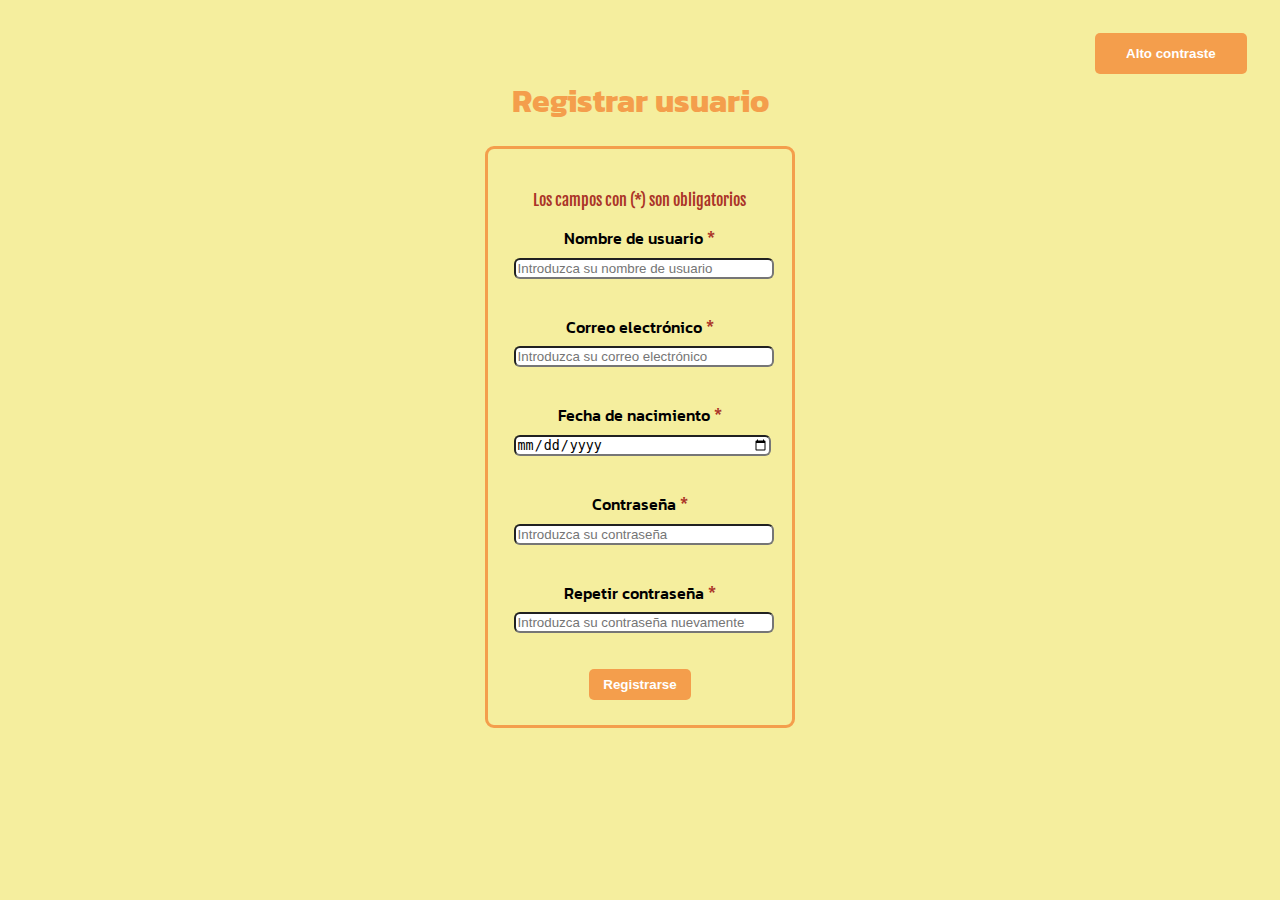
==== index.html @ 3584d39a "Uploading project" ====
<!DOCTYPE html>
<html lang="es">
<head>
    <meta charset="UTF-8">
    <meta name="viewport" content="width=device-width, initial-scale=1.0">
    <link href="https://fonts.googleapis.com/css2?family=Fjalla+One&display=swap" rel="stylesheet">
    <link href="https://fonts.googleapis.com/css2?family=Kanit:ital,wght@0,100;0,200;0,300;0,400;0,500;0,600;0,700;0,800;0,900;1,100;1,200;1,300;1,400;1,500;1,600;1,700;1,800;1,900&family=Roboto+Mono:ital,wght@0,100..700;1,100..700&display=swap" rel="stylesheet">
    <link rel="stylesheet" type="text/css" href="styles.css">
    <title>Registrar usuario</title>
</head>
<body>
    <button id="contrastToggle" class="toRight">Alto contraste</button><br>

    <h1 class="titulo kanit-bold">Registrar usuario</h1>

    <form class="customForm center" action="usuario_registrado.html" onsubmit="return validacion()">
        <p class="warning">Los campos con (*) son obligatorios</p>

        <label class="labelField" for="username">Nombre de usuario <span class="warning">*</span></label>
        <input type="text" id="username" name="username" placeholder="Introduzca su nombre de usuario">
        <span id="usernameError" class="error-message"></span><br><br>

        <label class="labelField" for="email">Correo electrónico <span class="warning">*</span></label>
        <input type="email" id="email" name="email" placeholder="Introduzca su correo electrónico">
        <span id="emailError" class="error-message"></span><br><br>

        <label class="labelField" for="dateOfBirth">Fecha de nacimiento <span class="warning">*</span></label>
        <input type="date" id="dateOfBirth" name="dateOfBirth" placeholder="Introduzca su fecha de nacimiento">
        <span id="dateOfBirthError" class="error-message"></span><br><br>

        <label class="labelField" for="password">Contraseña <span class="warning">*</span></label>
        <input type="password" id="password" name="password" placeholder="Introduzca su contraseña">
        <span id="passwordError" class="error-message"></span><br><br>

        <label class="labelField" for="passwordRepeated">Repetir contraseña <span class="warning">*</span></label>
        <input type="password" id="passwordRepeated" name="passwordRepeated" placeholder="Introduzca su contraseña nuevamente">
        <span id="passwordRepeatedError" class="error-message"></span><br><br>

        <div class="center">
            <input type="submit" value="Registrarse">
        </div>
    </form>

    <script src="code.js"></script>
</body>
</html>
---- styles.css ----
body{
    background-color: #F5EE9E;
}

/* Elements */

input{
    margin-top: 3%;
    width: 100%;
    border-radius: 6px;
}

input:hover {
    box-shadow: 2px 2px 5px rgba(0, 0, 0, 0.94);
}

input[type=submit]{
    width: 40%;
    margin: auto;
    background-color: #F49E4C;
    border: none;
    border-radius: 5px;
    color: white;
    font-weight: bold;
    padding: 3%;
    cursor: pointer;
}

span{
    font-family: "Kanit", sans-serif;
    font-weight: 700;
    font-style: normal;
}

button{
    width: 12%;
    padding: 1%;
    margin: auto;
    background-color: #F49E4C;
    border: none;
    border-radius: 5px;
    color: white;
    font-weight: bold;
    cursor: pointer;
}

/* Classes */

.titulo {
    clear: both;
    text-align: center;
    font-weight: bold;
    color:#F49E4C;
    margin-top: 4%;
}

.toRight{
    float: right;
    margin-top: 2%;
    margin-right: 2%; 
}

.kanit-bold {
    font-family: "Kanit", sans-serif;
    font-weight: 700;
    font-style: normal;
}

.kanit-medium {
    font-family: "Kanit", sans-serif;
    font-weight: 500;
    font-style: normal;
}

.labelField{
    font-weight: bold;
    margin-bottom: 3%;
    font-family: "Kanit", sans-serif;
    font-weight: 500;
    font-style: normal;
}

.customForm{
    width: 20%;
    border: 3px solid #F49E4C;
    padding: 2%;
    border-radius: 9px;
}

.center{
    margin: auto;
    text-align: center;
}

.centerFlex{
    display: flex;
    justify-content: center;
    align-items: center;
}

.warning{
    color:#AB3428;
    font-weight: bold;
    font-family: "Fjalla One", sans-serif;
    font-weight: 400;
    font-style: normal;
}

.error-message {
    color: #AB3428;
    font-size: 12px;
    visibility: hidden; 
}


/* High contrast*/
.high-contrast {
    background-color: #000;
    color: #fff;
}

.high-contrast input, .high-contrast label {
    color: #fff;
    background-color: #000;
    border: 2px solid #fff;
    padding: 3px;
}

.high-contrast input[type=submit]{
    background-color: yellow;
    color: black;
}

.high-contrast button {
    background-color: yellow; 
    color: black; 
    border: 2px solid #fff; 
}
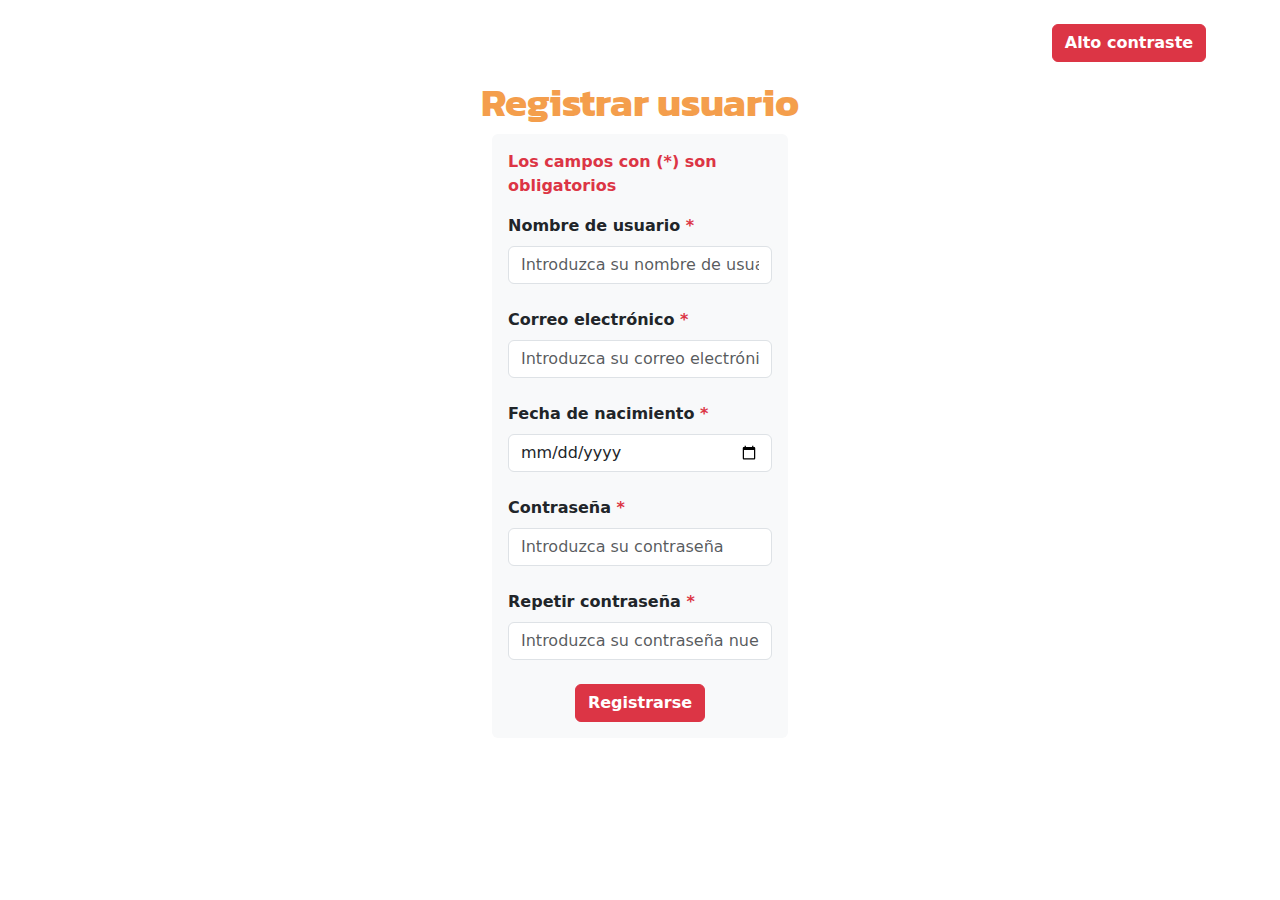
==== commit 0343412a: "Responsive form" ====
--- a/index.html
+++ b/index.html
@@ -7,40 +7,66 @@
     <link href="https://fonts.googleapis.com/css2?family=Kanit:ital,wght@0,100;0,200;0,300;0,400;0,500;0,600;0,700;0,800;0,900;1,100;1,200;1,300;1,400;1,500;1,600;1,700;1,800;1,900&family=Roboto+Mono:ital,wght@0,100..700;1,100..700&display=swap" rel="stylesheet">
     <link rel="stylesheet" type="text/css" href="styles.css">
     <title>Registrar usuario</title>
+    <link href="https://cdn.jsdelivr.net/npm/bootstrap@5.3.3/dist/css/bootstrap.min.css" rel="stylesheet" integrity="sha384-QWTKZyjpPEjISv5WaRU9OFeRpok6YctnYmDr5pNlyT2bRjXh0JMhjY6hW+ALEwIH" crossorigin="anonymous">
 </head>
 <body>
-    <button id="contrastToggle" class="toRight">Alto contraste</button><br>
+    <div class="row mt-4">
+        <div class="col-md-4"></div>
+        <div class="col-md-5"></div>
+        <div class="col-md-3 d-flex justify-content-center">
+            <button class="btn btn-danger fw-bold" id="contrastToggle">Alto contraste</button><br>
+        </div>
+    </div>
 
-    <h1 class="titulo kanit-bold">Registrar usuario</h1>
+    <h1 class="titulo kanit-bold mt-3">Registrar usuario</h1>
 
-    <form class="customForm center" action="usuario_registrado.html" onsubmit="return validacion()">
-        <p class="warning">Los campos con (*) son obligatorios</p>
+    <div class="container-fluid mb-5">
+        <div class="row d-flex justify-content-center mb-5">
+            <div class="col-md-3">
+                <form class="p-3 rounded bg-light" action="usuario_registrado.html" onsubmit="return validacion()">
+        
+                    <p class="fw-bold text-danger">Los campos con (*) son obligatorios</p>
 
-        <label class="labelField" for="username">Nombre de usuario <span class="warning">*</span></label>
-        <input type="text" id="username" name="username" placeholder="Introduzca su nombre de usuario">
-        <span id="usernameError" class="error-message"></span><br><br>
+                    <div class="form-group mb-4">
+                        <label for="username" class="form-label fw-bold">Nombre de usuario <span class="text-danger">*</span></label>
+                        <input class="form-control" type="text" id="username" name="username" placeholder="Introduzca su nombre de usuario">
+                        <span id="usernameError" class="error-message kanit-medium text-danger"></span>
+                    </div>
 
-        <label class="labelField" for="email">Correo electrónico <span class="warning">*</span></label>
-        <input type="email" id="email" name="email" placeholder="Introduzca su correo electrónico">
-        <span id="emailError" class="error-message"></span><br><br>
+                    <div class="form-group mb-4">
+                        <label class="form-label fw-bold" for="email">Correo electrónico <span class="text-danger">*</span></label>
+                        <input class="form-control" type="email" id="email" name="email" placeholder="Introduzca su correo electrónico">
+                        <span id="emailError" class="error-message kanit-medium text-danger"></span>
+                    </div>
 
-        <label class="labelField" for="dateOfBirth">Fecha de nacimiento <span class="warning">*</span></label>
-        <input type="date" id="dateOfBirth" name="dateOfBirth" placeholder="Introduzca su fecha de nacimiento">
-        <span id="dateOfBirthError" class="error-message"></span><br><br>
+                    <div class="form-group mb-4">
+                        <label class="form-label fw-bold" for="dateOfBirth">Fecha de nacimiento <span class="text-danger">*</span></label>
+                        <input class="form-control" type="date" id="dateOfBirth" name="dateOfBirth" placeholder="Introduzca su fecha de nacimiento">
+                        <span id="dateOfBirthError" class="error-message kanit-medium text-danger"></span>
+                    </div>
 
-        <label class="labelField" for="password">Contraseña <span class="warning">*</span></label>
-        <input type="password" id="password" name="password" placeholder="Introduzca su contraseña">
-        <span id="passwordError" class="error-message"></span><br><br>
+                    <div class="form-group mb-4">
+                        <label class="form-label fw-bold" for="password">Contraseña <span class="text-danger">*</span></label>
+                        <input class="form-control" type="password" id="password" name="password" placeholder="Introduzca su contraseña">
+                        <span id="passwordError" class="error-message kanit-medium text-danger"></span>
+                    </div>
 
-        <label class="labelField" for="passwordRepeated">Repetir contraseña <span class="warning">*</span></label>
-        <input type="password" id="passwordRepeated" name="passwordRepeated" placeholder="Introduzca su contraseña nuevamente">
-        <span id="passwordRepeatedError" class="error-message"></span><br><br>
+                    <div class="form-group mb-4">
+                        <label class="form-label fw-bold" for="passwordRepeated">Repetir contraseña <span class="text-danger">*</span></label>
+                        <input class="form-control" type="password" id="passwordRepeated" name="passwordRepeated" placeholder="Introduzca su contraseña nuevamente">
+                        <span id="passwordRepeatedError" class="error-message kanit-medium text-danger"></span>
+                    </div>
 
-        <div class="center">
-            <input type="submit" value="Registrarse">
-        </div>
-    </form>
+                    <div class="d-flex justify-content-center">
+                        <button class="btn btn-danger fw-bold" type="submit">Registrarse</button>
+                    </div>
+            
+                </form>
+            </div>
+        </div>  
+    </div>
 
     <script src="code.js"></script>
+    <script src="https://cdn.jsdelivr.net/npm/bootstrap@5.3.3/dist/js/bootstrap.bundle.min.js" integrity="sha384-YvpcrYf0tY3lHB60NNkmXc5s9fDVZLESaAA55NDzOxhy9GkcIdslK1eN7N6jIeHz" crossorigin="anonymous"></script>
 </body>
 </html>
--- a/styles.css
+++ b/styles.css
@@ -1,47 +1,6 @@
-body{
-    background-color: #F5EE9E;
-}
-
 /* Elements */
-
-input{
-    margin-top: 3%;
-    width: 100%;
-    border-radius: 6px;
-}
-
 input:hover {
     box-shadow: 2px 2px 5px rgba(0, 0, 0, 0.94);
-}
-
-input[type=submit]{
-    width: 40%;
-    margin: auto;
-    background-color: #F49E4C;
-    border: none;
-    border-radius: 5px;
-    color: white;
-    font-weight: bold;
-    padding: 3%;
-    cursor: pointer;
-}
-
-span{
-    font-family: "Kanit", sans-serif;
-    font-weight: 700;
-    font-style: normal;
-}
-
-button{
-    width: 12%;
-    padding: 1%;
-    margin: auto;
-    background-color: #F49E4C;
-    border: none;
-    border-radius: 5px;
-    color: white;
-    font-weight: bold;
-    cursor: pointer;
 }
 
 /* Classes */
@@ -51,13 +10,6 @@
     text-align: center;
     font-weight: bold;
     color:#F49E4C;
-    margin-top: 4%;
-}
-
-.toRight{
-    float: right;
-    margin-top: 2%;
-    margin-right: 2%; 
 }
 
 .kanit-bold {
@@ -72,43 +24,7 @@
     font-style: normal;
 }
 
-.labelField{
-    font-weight: bold;
-    margin-bottom: 3%;
-    font-family: "Kanit", sans-serif;
-    font-weight: 500;
-    font-style: normal;
-}
-
-.customForm{
-    width: 20%;
-    border: 3px solid #F49E4C;
-    padding: 2%;
-    border-radius: 9px;
-}
-
-.center{
-    margin: auto;
-    text-align: center;
-}
-
-.centerFlex{
-    display: flex;
-    justify-content: center;
-    align-items: center;
-}
-
-.warning{
-    color:#AB3428;
-    font-weight: bold;
-    font-family: "Fjalla One", sans-serif;
-    font-weight: 400;
-    font-style: normal;
-}
-
 .error-message {
-    color: #AB3428;
-    font-size: 12px;
     visibility: hidden; 
 }
 
@@ -123,16 +39,16 @@
     color: #fff;
     background-color: #000;
     border: 2px solid #fff;
-    padding: 3px;
 }
 
-.high-contrast input[type=submit]{
-    background-color: yellow;
-    color: black;
-}
-
-.high-contrast button {
+.high-contrast button, button:hover {
     background-color: yellow; 
     color: black; 
     border: 2px solid #fff; 
 }
+
+.high-contrast button:hover {
+    background-color: yellow; 
+    color: black; 
+    border: 2px solid #fff;    
+}